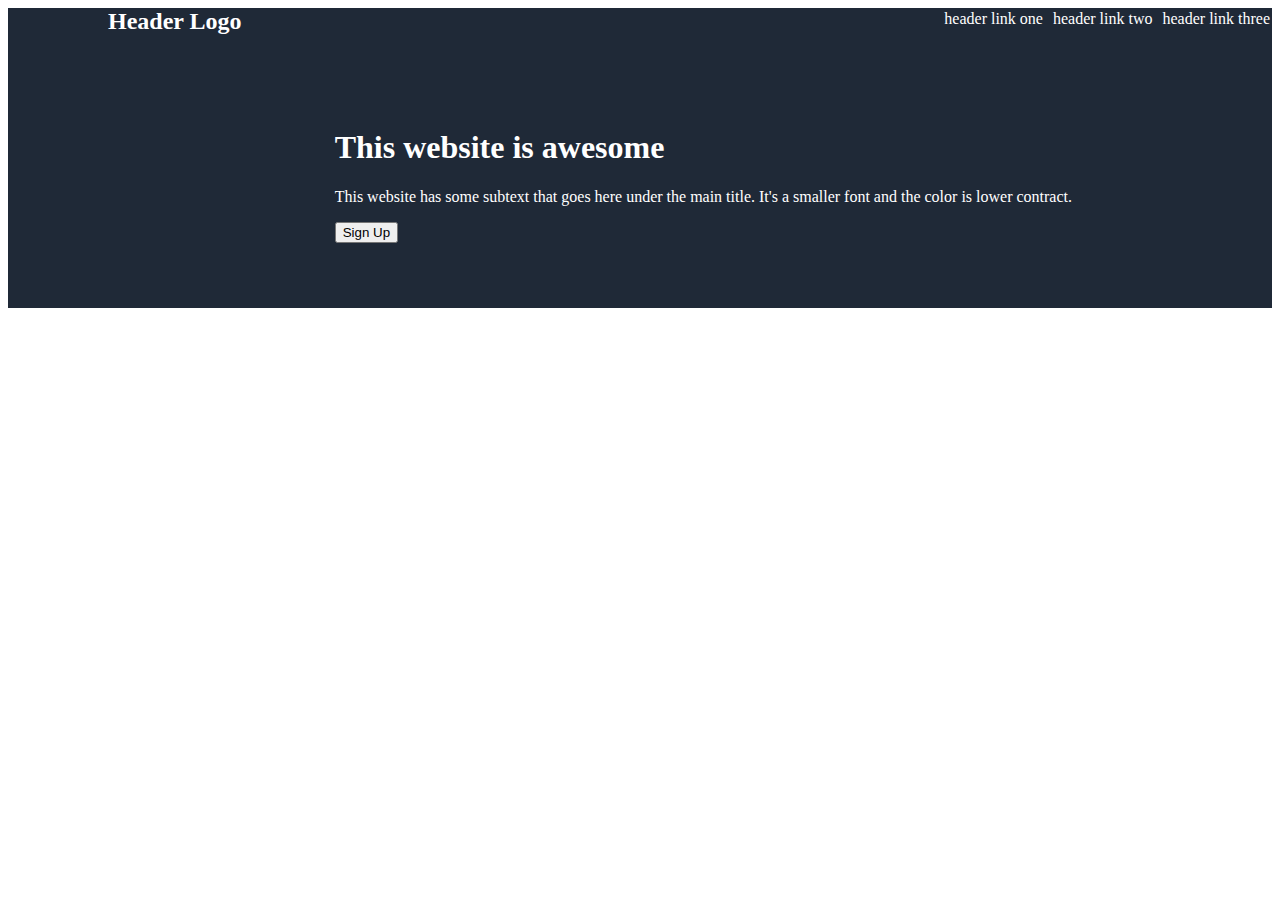
==== styling.html @ 31b94d35 "Added CSS styling to logos, left side links and added background color to landing page" ====
<!DOCTYPE html>
<html lang="en">
<head>
  <meta charset="UTF-8">
  <meta name="viewport" content="width=device-width, initial-scale=1.0">
  <link rel="stylesheet" href="styles.css">
  <title>Landing Page</title>
</head>
<body>
  <div class="topblock">
    <div class="header">
      <div class="rightlogo">
        Header Logo
      </div>
      <div class="leftlinks">
        <ul>
          <li>header link one</li>
          <li>header link two</li>
          <li>header link three</li>
        </ul>
      </div>
    </div>

    <div class="hero"> 
      <h1> This website is awesome</h1>
      <p> 
        This website has some subtext that goes here under the main title. 
        It's a smaller font and the color is lower contract. 
      </p>
    <button> Sign Up </button>
    </div>
  </div>


  <!-- <div> 
    <h1>This website is awesome</h1>
      <p>
      This website has some subtext that goes here under the main title. 
      It's a smaller font and the color is lower contract.
      </p>
  </div> -->
  
    <!-- <button> 
        Sign up
    </button>

    <div> 
        <p> this is a placeholder for an image</p>
    </div> -->





</body>
</html>
---- styles.css ----
body {
    display: flex;
    flex-direction: column;
}

.header{ 
    display: flex;
    justify-content: space-between;
    align-items: center;
    flex: 1 1 auto;

}
.header .rightlogo{
    background: #1F2937;
    color: white;
    align-items: center;
    padding: 0;
    font-size: 24px;
    font-weight: 700;
    margin-left: 100px;  
  }

.header .leftlinks {
  flex: 1;
  justify-content: flex-end;
  align-items: flex-end;
  color: white;
  margin-left: 100px;
  gap: 100px;
  }

.topblock{
    display: flex;
    background: #1F2937;
    width: 100%;
    align-items: flex-start;
    height: 300px;

}

  ul {
    list-style-type: none;
    display: flex;
    padding: 10px;
    gap: 10px;
    margin: 0;
    top: 0;
    right: 0;
    position: absolute; 
  }

.hero{ 
  color: white;
  flex-wrap: wrap;
  position: relative;
  top: 100px;
  right: 200px;
  justify-content: center;
}

p{
  font-weight: lighter;

}
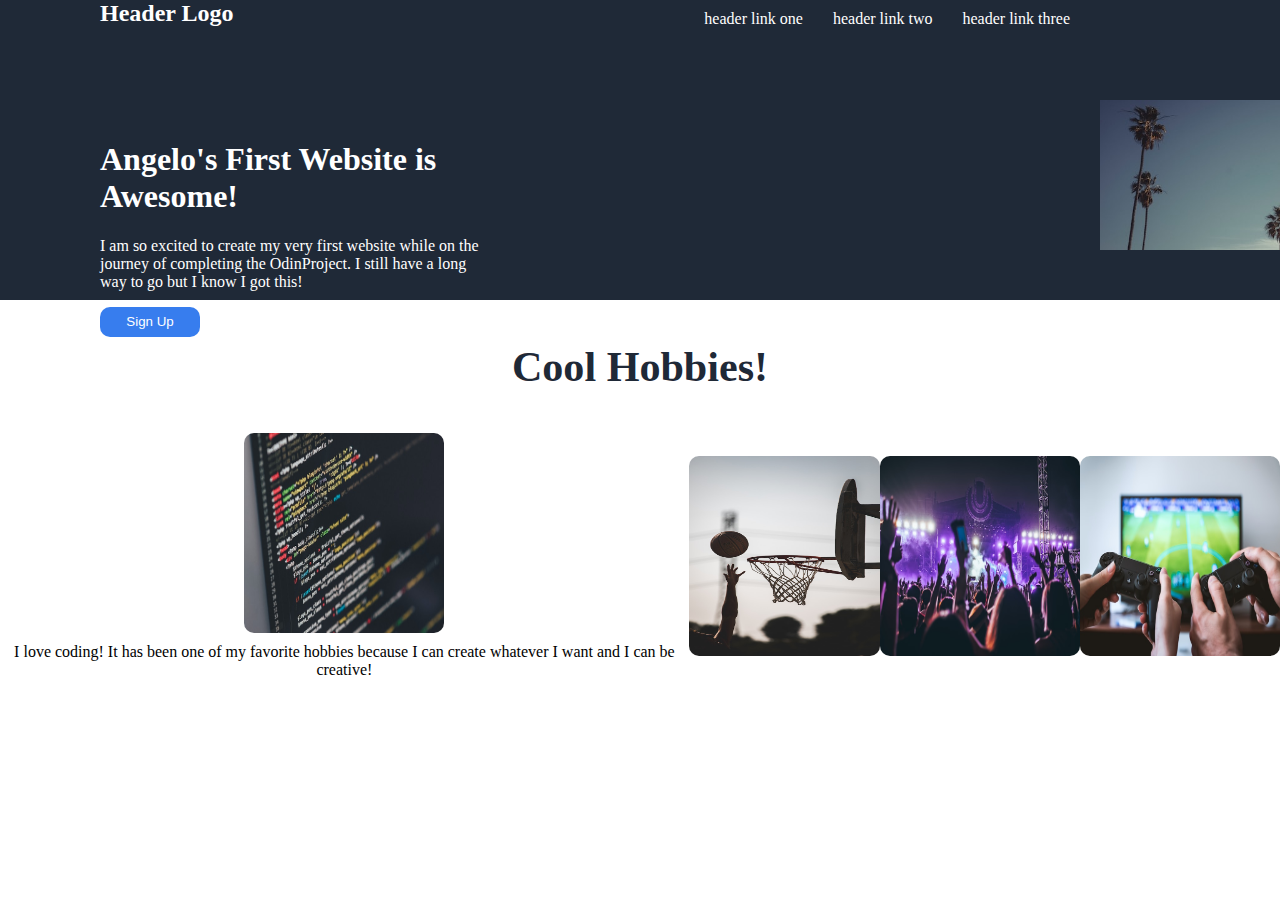
==== commit 13a290ba: "Fixed Styling for topbar elements so they fit the screen correctly, added an image to the website, A" ====
--- a/styling.html
+++ b/styling.html
@@ -21,36 +21,42 @@
       </div>
     </div>
 
-    <div class="hero"> 
-      <h1> This website is awesome</h1>
-      <p> 
-        This website has some subtext that goes here under the main title. 
-        It's a smaller font and the color is lower contract. 
-      </p>
-    <button> Sign Up </button>
-    </div>
-  </div>
+  <div class="image-container"></div>
 
 
-  <!-- <div> 
-    <h1>This website is awesome</h1>
-      <p>
-      This website has some subtext that goes here under the main title. 
-      It's a smaller font and the color is lower contract.
-      </p>
-  </div> -->
-  
-    <!-- <button> 
-        Sign up
-    </button>
+  <div class="hero"> 
+    <h1> Angelo's First Website is Awesome!</h1>
+    <p> 
+      I am so excited to create my very first website while on the 
+      journey of completing the OdinProject. I still have a long way to go 
+      but I know I got this!
+    </p>
+  <button class="signup"> Sign Up </button>
+  </div>
+</div>
 
-    <div> 
-        <p> this is a placeholder for an image</p>
-    </div> -->
+  <div class="headersecond"><H3> Cool Hobbies! </H3></div>
+
+  <div class="boxes">
+    <div class="box">
+      <img src="coding.jpg" alt="coding">
+    <div class="image-caption"> I love coding! It has been one of my favorite hobbies
+    because I can create whatever I want and I can be creative!</div>
+    </div>
+
+    
 
 
 
 
 
+    <img src="basketball.jpg">
+    <img src="concert.jpg">
+    <img src="video games.jpg">
+  <div class="image-caption"> 
+
+  </div>
+
+  </div>
 </body>
 </html>--- a/styles.css
+++ b/styles.css
@@ -1,66 +1,125 @@
 body {
-    display: flex;
-    flex-direction: column;
+  display: flex;
+  flex-direction: column;
+  margin: 0;
 }
 
-.header{ 
-    display: flex;
-    justify-content: space-between;
-    align-items: center;
-    flex: 1 1 auto;
+.header {
+  display: flex;
+  justify-content: space-between;
+  align-items: center;
+  flex: 1 1 auto;
+}
 
+.header .rightlogo {
+  background: #1F2937;
+  color: white;
+  align-items: center;
+  padding: 0;
+  font-size: 24px;
+  font-weight: 700;
+  margin-left: 100px;
 }
-.header .rightlogo{
-    background: #1F2937;
-    color: white;
-    align-items: center;
-    padding: 0;
-    font-size: 24px;
-    font-weight: 700;
-    margin-left: 100px;  
-  }
 
 .header .leftlinks {
-  flex: 1;
-  justify-content: flex-end;
-  align-items: flex-end;
   color: white;
   margin-left: 100px;
-  gap: 100px;
-  }
+  flex-shrink: 0;
+}
 
-.topblock{
-    display: flex;
-    background: #1F2937;
-    width: 100%;
-    align-items: flex-start;
-    height: 300px;
+.topblock {
+  display: flex;
+  background: #1F2937;
+  width: 100%;
+  align-items: flex-start;
+  height: 300px;
+}
+
+ul {
+  list-style-type: none;
+  display: flex;
+  padding: 10px;
+  gap: 30px;
+  margin: 0;
+  top: 0;
+  right: 200px;
+  position: absolute;
+}
+
+.hero {
+  color: white;
+  flex-wrap: wrap;
+  position: absolute;
+  top: 80px;
+  right: 700px;
+  margin: 40px 100px;
+}
+
+p {
+  font-weight: lighter;
+}
+
+.image-container {
+  width: 400px;
+  height: 150px;
+  background-image: url(image.jpg);
+  background-size: cover;
+  flex: 1 0 auto;
+  left: 1100px;
+  top: 100px;
+  position: absolute;
+}
+
+.signup {
+  background-color: #377dee;
+  color: white;
+  border-radius: 10px;
+  width: 100px;
+  border: none;
+  height: 30px;
+  
+}
+
+.hero p{ 
+  overflow-wrap: break-word;
 
 }
 
-  ul {
-    list-style-type: none;
-    display: flex;
-    padding: 10px;
-    gap: 10px;
-    margin: 0;
-    top: 0;
-    right: 0;
-    position: absolute; 
-  }
-
-.hero{ 
-  color: white;
-  flex-wrap: wrap;
-  position: relative;
-  top: 100px;
-  right: 200px;
+.headersecond{
+  display: flex;
   justify-content: center;
+  align-items: center;
+  font-size: 36px;
+  font-weight: bolder;
+  color: #1F2937;
 }
 
-p{
-  font-weight: lighter;
+.boxes{
+  display: flex;
+  justify-content: space-evenly;
+  align-items: center;
+}
+
+.boxes .box{
+  display: flex;
+  flex-direction: column;
+  align-items: center;
+  text-align: center;
 
 }
 
+.boxes img{ 
+  border-radius: 10px;
+  width: 200px;
+  height: 200px;
+}
 
+.boxes .image-caption{
+  display: flex;
+  text-align: center;
+  font-size: 16px;
+  margin-top: 10px;
+  justify-content: space-evenly;
+  color: black;
+  word-wrap: break-word;
+}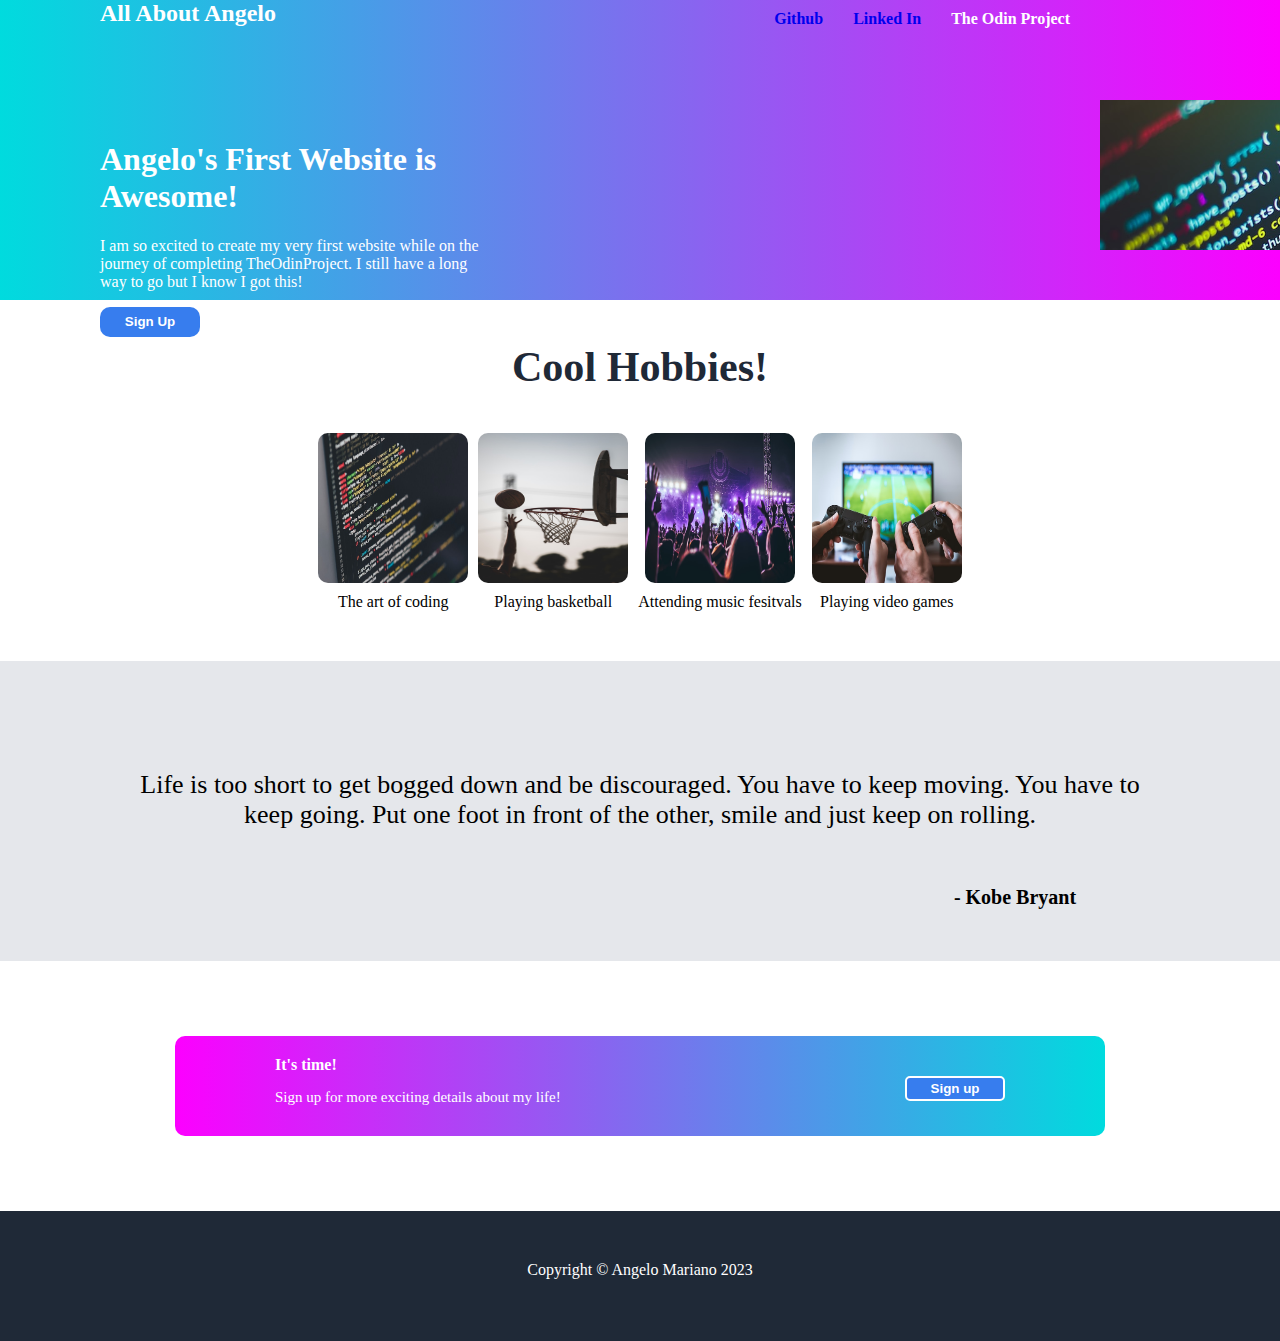
==== commit 312533f4: "Adding gradients to site, Added a quote, created a button where users can sign up to learn more, ade" ====
--- a/styling.html
+++ b/styling.html
@@ -9,14 +9,14 @@
 <body>
   <div class="topblock">
     <div class="header">
-      <div class="rightlogo">
-        Header Logo
+      <div class="leftlogo">
+        All About Angelo
       </div>
-      <div class="leftlinks">
+      <div class="rightlinks">
         <ul>
-          <li>header link one</li>
-          <li>header link two</li>
-          <li>header link three</li>
+          <li><a href="https://github.com/angelomariano">Github</a></li>
+          <li><a href="https://www.linkedin.com/in/angelo-mariano-730739254/">Linked In</a></li>
+          <li>The Odin Project</li>
         </ul>
       </div>
     </div>
@@ -28,7 +28,7 @@
     <h1> Angelo's First Website is Awesome!</h1>
     <p> 
       I am so excited to create my very first website while on the 
-      journey of completing the OdinProject. I still have a long way to go 
+      journey of completing TheOdinProject. I still have a long way to go 
       but I know I got this!
     </p>
   <button class="signup"> Sign Up </button>
@@ -40,23 +40,45 @@
   <div class="boxes">
     <div class="box">
       <img src="coding.jpg" alt="coding">
-    <div class="image-caption"> I love coding! It has been one of my favorite hobbies
-    because I can create whatever I want and I can be creative!</div>
+    <div class="image-caption"> The art of coding </div>
     </div>
+    <div class="box">
+      <img src="basketball.jpg" alt="basketball">
+    <div class="image-caption"> Playing basketball </div>
+    </div>
+    <div class="box">
+      <img src="concert.jpg" alt="music festival">
+    <div class="image-caption"> Attending music fesitvals </div>
+    </div>
+    <div class="box">
+      <img src="video games.jpg" alt="video games">
+    <div class="image-caption"> Playing video games </div>
+    </div>
+  </div>
+  <div class="graybox"> 
+    <p> 
+      Life is too short to get bogged down and be discouraged. 
+      You have to keep moving. You have to keep going. 
+      Put one foot in front of the other, smile and 
+      just keep on rolling.
+    </p>
+    <div class="author"> - Kobe Bryant </div>
+  </div>
+  
+  <div class="calltoaction">
+    <div class="extradiv">
+      <div class="extra"> 
+        <div class="text"> It's time!</div>
+        <p> Sign up for more exciting details about my life! </p>
+      </div> 
+      <button> Sign up </button>
+    </div> 
+  </div>
 
-    
+  <div class="footer">
+    Copyright © Angelo Mariano 2023
+  </div>
 
 
-
-
-
-    <img src="basketball.jpg">
-    <img src="concert.jpg">
-    <img src="video games.jpg">
-  <div class="image-caption"> 
-
-  </div>
-
-  </div>
 </body>
 </html>--- a/styles.css
+++ b/styles.css
@@ -6,13 +6,22 @@
 
 .header {
   display: flex;
-  justify-content: space-between;
-  align-items: center;
-  flex: 1 1 auto;
-}
-
-.header .rightlogo {
-  background: #1F2937;
+  align-items: center;
+  flex: 1 0 auto;
+}
+
+a:visited{
+  color: white;
+
+}
+
+a{
+  text-decoration: none;
+
+}
+
+.header .leftlogo {
+
   color: white;
   align-items: center;
   padding: 0;
@@ -21,15 +30,16 @@
   margin-left: 100px;
 }
 
-.header .leftlinks {
+.header .rightlinks {
   color: white;
   margin-left: 100px;
   flex-shrink: 0;
+  font-weight: bold;
 }
 
 .topblock {
   display: flex;
-  background: #1F2937;
+  background: linear-gradient(to left, #fc00ff, #00dbde);
   width: 100%;
   align-items: flex-start;
   height: 300px;
@@ -62,12 +72,13 @@
 .image-container {
   width: 400px;
   height: 150px;
-  background-image: url(image.jpg);
+  background-image: url(code.jpg);
   background-size: cover;
   flex: 1 0 auto;
   left: 1100px;
   top: 100px;
   position: absolute;
+  flex-shrink: 0;
 }
 
 .signup {
@@ -77,6 +88,7 @@
   width: 100px;
   border: none;
   height: 30px;
+  font-weight: bold;
   
 }
 
@@ -96,8 +108,10 @@
 
 .boxes{
   display: flex;
-  justify-content: space-evenly;
-  align-items: center;
+  justify-content: center;
+  align-items: center;
+  gap: 10px;
+
 }
 
 .boxes .box{
@@ -105,13 +119,15 @@
   flex-direction: column;
   align-items: center;
   text-align: center;
+  
 
 }
 
 .boxes img{ 
   border-radius: 10px;
-  width: 200px;
-  height: 200px;
+  width: 150px;
+  height: 150px;
+  margin: 0;
 }
 
 .boxes .image-caption{
@@ -119,7 +135,98 @@
   text-align: center;
   font-size: 16px;
   margin-top: 10px;
-  justify-content: space-evenly;
+  justify-content: center;
   color: black;
-  word-wrap: break-word;
-}+  margin-bottom: 50px;
+}
+
+.graybox{
+  display: flex;
+  background: #E5E7EB;
+  width: 100%;
+  height: 300px;
+  flex-direction: column;
+  justify-content: center;
+  align-items: center;
+}
+
+.graybox p{
+  display: flex;
+  text-align: center;
+  padding: 30px;
+  font-size: 26px;
+  max-width: 1000px;
+  overflow-wrap: break-word;
+}
+
+.graybox .author {
+  font-weight: bold;
+  font-size: 20px;
+  display: flex;
+  justify-content: flex-end; 
+  align-items: center;
+  margin-left: 750px; 
+}
+
+.calltoaction{
+  height: 100px;
+  width: auto;
+  background: linear-gradient(to right, #fc00ff, #00dbde);
+  margin: 75px 175px;
+  border-radius: 10px;
+}
+
+.calltoaction .extradiv{
+  margin: 20px 100px;
+  display: flex;
+  justify-content: space-between;
+  align-items: center;
+
+}
+
+.calltoaction .extra{
+  display: flex;
+  flex-direction: column;
+
+
+}
+
+
+
+.calltoaction .text {
+  color: white;
+  display: flex;
+  align-items: center;
+  font-weight: 600;
+}
+
+.calltoaction button{
+  display: flex;
+  border-radius: 5px;
+  background-color:#377dee;
+  color: white;
+  width: 100px;
+  justify-content: center;
+  align-content: center;
+  text-align: center;
+  border: 2px solid white;
+  font-weight: bold;
+  padding: 3px 0;
+}
+
+.calltoaction p{
+  color: white;
+  display: flex;
+  align-items: center;
+  font-size: 15px;
+
+}
+
+.footer{
+  background-color: #1F2937;
+  height: 80px;
+  text-align: center;
+  color: white;
+  padding-top: 50px;
+
+}
